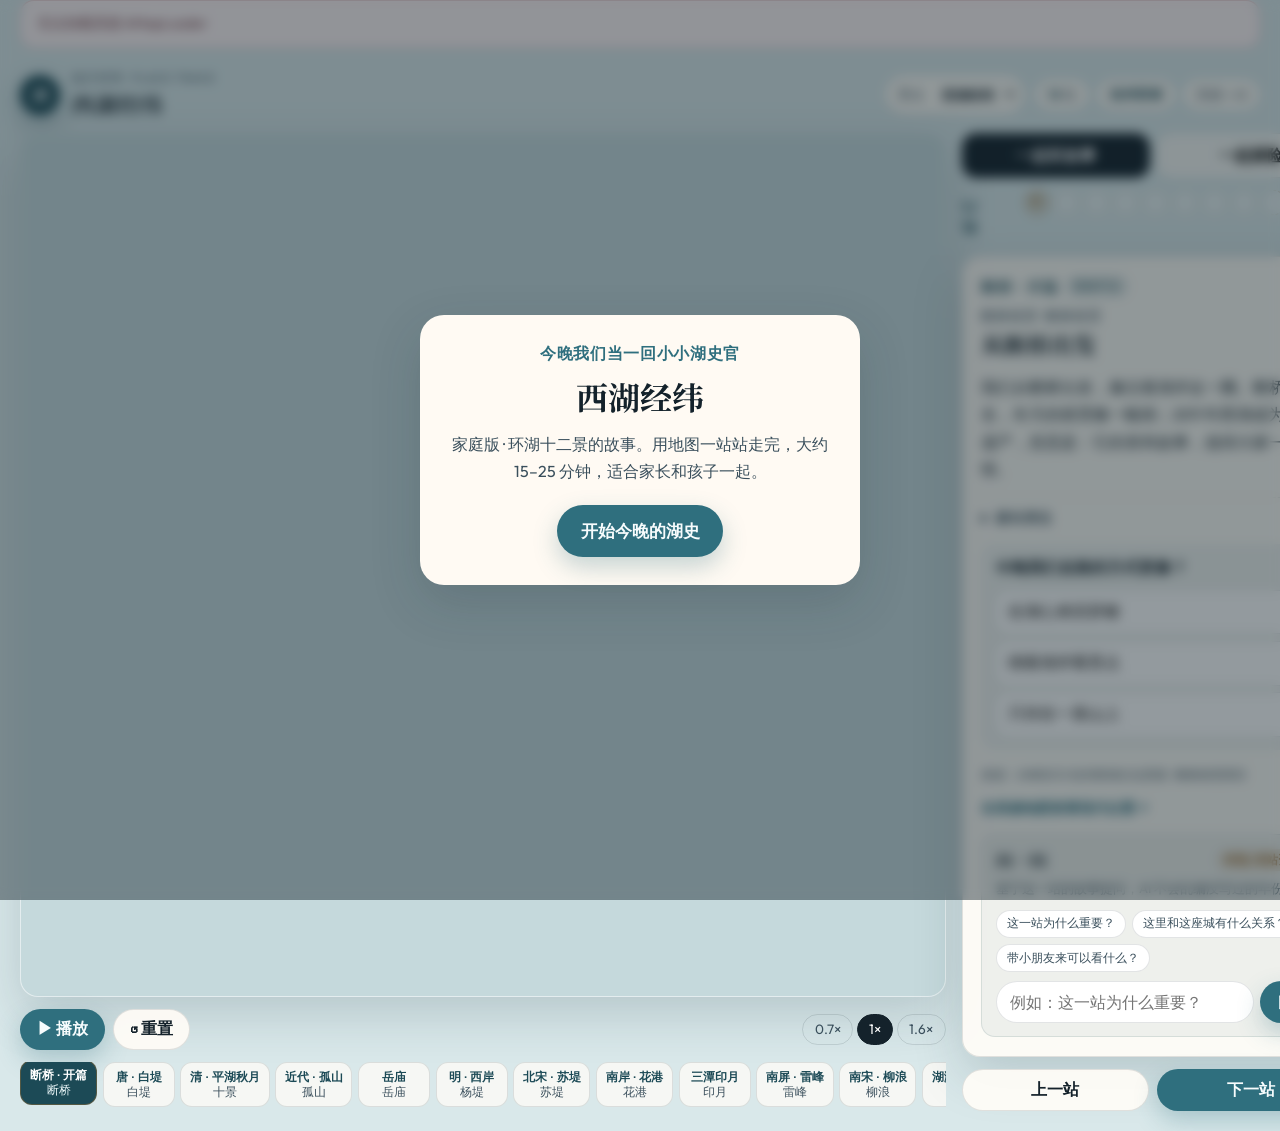
==== demo/index.html @ b4fd6616 "init" ====
<!DOCTYPE html>
<html lang="zh-CN">
<head>
  <meta charset="UTF-8" />
  <meta name="viewport" content="width=device-width, initial-scale=1, viewport-fit=cover" />
  <title>西湖经纬 · 家庭版</title>
  <link rel="preconnect" href="https://fonts.googleapis.com" />
  <link rel="preconnect" href="https://fonts.gstatic.com" crossorigin />
  <link href="https://fonts.googleapis.com/css2?family=Noto+Serif+SC:wght@500;700&family=Outfit:wght@400;500;600;700&display=swap" rel="stylesheet" />
  <link rel="stylesheet" href="./styles.css" />
</head>
<body>
  <div class="atmosphere" aria-hidden="true"></div>
  <div class="map-banner hidden" id="mapBanner" role="status"></div>

  <header class="topbar">
    <div class="brand">
      <span class="brand-mark">湖</span>
      <div>
        <p class="brand-kicker" id="brandKicker">地方经纬 · Place Trace</p>
        <h1 id="brandTitle">西湖经纬</h1>
      </div>
    </div>
    <div class="top-actions">
      <label class="pack-switch">
        <span>景点</span>
        <select id="packSelect" aria-label="切换景点内容包"></select>
      </label>
      <div class="top-stats" id="topStats"></div>
    </div>
  </header>

  <main class="layout">
    <section class="map-panel">
      <div id="map" role="application" aria-label="西湖历史地图"></div>
      <div class="map-controls">
        <button type="button" class="btn primary" id="btnPlay">▶ 播放湖史</button>
        <button type="button" class="btn" id="btnReset">↺ 重置</button>
        <div class="speed" role="group" aria-label="播放速度">
          <button type="button" class="chip" data-speed="0.7">0.7×</button>
          <button type="button" class="chip active" data-speed="1">1×</button>
          <button type="button" class="chip" data-speed="1.6">1.6×</button>
        </div>
      </div>
      <div class="timeline" id="timeline" aria-label="时间轴"></div>
    </section>

    <aside class="story-panel">
      <div class="mode-row">
        <button type="button" class="mode active" data-mode="listen">一起听故事</button>
        <button type="button" class="mode" data-mode="explore">一起探险</button>
      </div>

      <div class="progress-row">
        <span id="progressText">1 / 12</span>
        <div class="stamps" id="stamps" aria-label="足迹章"></div>
      </div>

      <article class="card" id="storyCard">
        <div class="meta">
          <span class="year" id="stopYear">—</span>
          <span class="badge" id="stopConfidence">—</span>
        </div>
        <p class="place" id="stopPlace">—</p>
        <h2 id="stopTitle">加载中…</h2>
        <p class="person" id="stopPerson" hidden></p>
        <p class="kid" id="stopKid"></p>
        <details class="parent-note">
          <summary>家长旁注</summary>
          <p id="stopParent"></p>
        </details>

        <div class="quiz" id="quizBox">
          <p class="quiz-q" id="quizQ"></p>
          <div class="quiz-options" id="quizOptions"></div>
          <p class="quiz-feedback" id="quizFeedback" hidden></p>
        </div>

        <p class="sources" id="stopSources"></p>
        <a class="amap-link" id="amapLink" href="#" target="_blank" rel="noopener">在高德地图查看现代位置 ↗</a>

        <section class="ask-box" aria-label="问一问">
          <div class="ask-head">
            <h3>问一问</h3>
            <span class="ask-tag" id="askTag">AI · 本站资料</span>
          </div>
          <p class="ask-hint">基于这一站的故事提问，AI 不会乱编没写过的年份。</p>
          <div class="ask-chips" id="askChips"></div>
          <div class="ask-row">
            <input id="askInput" type="text" maxlength="120" placeholder="例如：这一站为什么重要？" autocomplete="off" />
            <button type="button" class="btn primary" id="btnAsk">问</button>
          </div>
          <div class="ask-answer hidden" id="askAnswer" role="status"></div>
        </section>
      </article>

      <div class="nav-row">
        <button type="button" class="btn" id="btnPrev">上一站</button>
        <button type="button" class="btn primary" id="btnNext">下一站</button>
      </div>
    </aside>
  </main>

  <div class="overlay" id="startOverlay">
    <div class="overlay-card">
      <p class="eyebrow" id="overlayEyebrow">今晚我们当一回小小湖史官</p>
      <h2 id="overlayTitle">西湖经纬</h2>
      <p class="overlay-desc" id="overlayDesc">从湖的成形到世界遗产，用地图播放一座湖的故事。大约 20 分钟，适合家长和孩子一起。</p>
      <button type="button" class="btn primary lg" id="btnStart">开始今晚的湖史</button>
    </div>
  </div>

  <div class="overlay hidden" id="endOverlay">
    <div class="overlay-card end-card" id="shareCard">
      <p class="eyebrow">今晚我们走过的路</p>
      <h2>西湖 · 家庭足迹</h2>
      <ul id="endList"></ul>
      <p class="end-note" id="endNote"></p>
      <div class="nav-row">
        <button type="button" class="btn primary" id="btnReplay">再走一遍</button>
        <button type="button" class="btn" id="btnCloseEnd">回到地图</button>
      </div>
    </div>
  </div>

  <script src="./amap-config.js"></script>
  <script src="./ai-config.js"></script>
  <script src="./packs.js"></script>
  <script src="./ai.js"></script>
  <script src="./app.js"></script>
</body>
</html>
---- demo/styles.css ----
:root {
  --ink: #14222b;
  --ink-soft: #3a4f5c;
  --water: #2f6f7e;
  --water-deep: #1c4a56;
  --mist: #e7f1f3;
  --paper: rgba(255, 252, 247, 0.92);
  --lotus: #b85a62;
  --stamp: #9a6b2f;
  --line: rgba(20, 34, 43, 0.12);
  --shadow: 0 18px 50px rgba(20, 50, 60, 0.18);
  --radius: 18px;
  --font-display: "Noto Serif SC", "Songti SC", serif;
  --font-ui: "Outfit", "PingFang SC", sans-serif;
}

* {
  box-sizing: border-box;
}

html,
body {
  margin: 0;
  min-height: 100%;
  color: var(--ink);
  font-family: var(--font-ui);
  background: #d9e8ea;
}

body {
  overflow-x: hidden;
}

.atmosphere {
  position: fixed;
  inset: 0;
  z-index: -1;
  background:
    radial-gradient(1200px 600px at 10% -10%, rgba(255, 255, 255, 0.75), transparent 55%),
    radial-gradient(900px 500px at 90% 0%, rgba(47, 111, 126, 0.22), transparent 50%),
    linear-gradient(165deg, #cfe3e6 0%, #e8f0f2 42%, #d4e4c8 100%);
  animation: drift 18s ease-in-out infinite alternate;
}

@keyframes drift {
  from { filter: hue-rotate(0deg); }
  to { filter: hue-rotate(8deg); }
}

.topbar {
  display: flex;
  align-items: center;
  justify-content: space-between;
  gap: 1rem;
  padding: 0.9rem 1.25rem;
}

.brand {
  display: flex;
  align-items: center;
  gap: 0.75rem;
}

.brand-mark {
  width: 2.5rem;
  height: 2.5rem;
  border-radius: 50%;
  display: grid;
  place-items: center;
  background: var(--water-deep);
  color: #f5fbfc;
  font-family: var(--font-display);
  font-weight: 700;
  box-shadow: 0 8px 24px rgba(28, 74, 86, 0.35);
}

.brand-kicker {
  margin: 0;
  font-size: 0.72rem;
  letter-spacing: 0.08em;
  text-transform: uppercase;
  color: var(--ink-soft);
}

.brand h1 {
  margin: 0.1rem 0 0;
  font-family: var(--font-display);
  font-size: 1.35rem;
  font-weight: 700;
  letter-spacing: 0.04em;
}

.top-stats {
  display: flex;
  gap: 0.5rem;
  flex-wrap: wrap;
  justify-content: flex-end;
}

.stat {
  background: var(--paper);
  border: 1px solid var(--line);
  border-radius: 999px;
  padding: 0.35rem 0.75rem;
  font-size: 0.8rem;
  color: var(--ink-soft);
}

.stat strong {
  color: var(--water-deep);
  font-weight: 700;
}

.layout {
  display: grid;
  grid-template-columns: 1.35fr 0.9fr;
  gap: 1rem;
  padding: 0 1.25rem 1.25rem;
  min-height: calc(100vh - 5rem);
}

.map-panel,
.story-panel {
  min-height: 0;
}

.map-panel {
  display: flex;
  flex-direction: column;
  gap: 0.75rem;
}

#map {
  flex: 1;
  min-height: 420px;
  border-radius: var(--radius);
  overflow: hidden;
  box-shadow: var(--shadow);
  border: 1px solid rgba(255, 255, 255, 0.55);
}

.map-controls {
  display: flex;
  flex-wrap: wrap;
  gap: 0.5rem;
  align-items: center;
}

.btn {
  appearance: none;
  border: 1px solid var(--line);
  background: var(--paper);
  color: var(--ink);
  border-radius: 999px;
  padding: 0.55rem 1rem;
  font: inherit;
  font-weight: 600;
  cursor: pointer;
  transition: transform 0.15s ease, background 0.15s ease, box-shadow 0.15s ease;
}

.btn:hover {
  transform: translateY(-1px);
}

.btn.primary {
  background: var(--water);
  border-color: transparent;
  color: #f7fcfd;
  box-shadow: 0 10px 24px rgba(47, 111, 126, 0.28);
}

.btn.lg {
  padding: 0.85rem 1.4rem;
  font-size: 1.05rem;
}

.chip {
  border: 1px solid var(--line);
  background: transparent;
  border-radius: 999px;
  padding: 0.35rem 0.7rem;
  font: inherit;
  font-size: 0.85rem;
  cursor: pointer;
  color: var(--ink-soft);
}

.chip.active {
  background: var(--ink);
  color: #fff;
  border-color: var(--ink);
}

.speed {
  display: flex;
  gap: 0.25rem;
  margin-left: auto;
}

.timeline {
  display: flex;
  gap: 0.35rem;
  overflow-x: auto;
  padding-bottom: 0.25rem;
  scrollbar-width: thin;
}

.tick {
  flex: 0 0 auto;
  border: 1px solid var(--line);
  background: rgba(255, 252, 247, 0.75);
  border-radius: 12px;
  padding: 0.4rem 0.55rem;
  font-size: 0.72rem;
  color: var(--ink-soft);
  cursor: pointer;
  min-width: 4.5rem;
  text-align: center;
  transition: background 0.2s ease, color 0.2s ease, transform 0.2s ease;
}

.tick .t-year {
  display: block;
  font-weight: 700;
  color: var(--water-deep);
}

.tick.active {
  background: var(--water-deep);
  color: #eaf6f8;
  transform: translateY(-2px);
}

.tick.active .t-year {
  color: #fff;
}

.tick.done {
  border-color: rgba(154, 107, 47, 0.45);
}

.story-panel {
  display: flex;
  flex-direction: column;
  gap: 0.75rem;
}

.mode-row {
  display: grid;
  grid-template-columns: 1fr 1fr;
  gap: 0.4rem;
}

.mode {
  border: 1px solid var(--line);
  background: rgba(255, 252, 247, 0.7);
  border-radius: 14px;
  padding: 0.65rem 0.5rem;
  font: inherit;
  font-weight: 600;
  cursor: pointer;
}

.mode.active {
  background: var(--ink);
  color: #fff;
  border-color: var(--ink);
}

.progress-row {
  display: flex;
  align-items: center;
  justify-content: space-between;
  gap: 0.75rem;
}

#progressText {
  font-weight: 700;
  color: var(--water-deep);
}

.stamps {
  display: flex;
  flex-wrap: wrap;
  gap: 0.3rem;
  justify-content: flex-end;
}

.stamp {
  width: 1.55rem;
  height: 1.55rem;
  border-radius: 50%;
  border: 1.5px dashed rgba(154, 107, 47, 0.35);
  color: transparent;
  font-size: 0.55rem;
  display: grid;
  place-items: center;
  background: rgba(255, 255, 255, 0.35);
  transition: all 0.35s ease;
}

.stamp.got {
  border-style: solid;
  border-color: var(--stamp);
  color: var(--stamp);
  background: rgba(154, 107, 47, 0.1);
  font-weight: 700;
  animation: pop 0.45s ease;
}

@keyframes pop {
  0% { transform: scale(0.6); }
  60% { transform: scale(1.15); }
  100% { transform: scale(1); }
}

.card {
  flex: 1;
  background: var(--paper);
  border: 1px solid var(--line);
  border-radius: var(--radius);
  padding: 1.1rem 1.15rem 1.2rem;
  box-shadow: var(--shadow);
  overflow: auto;
  animation: fadeUp 0.45s ease;
}

@keyframes fadeUp {
  from { opacity: 0; transform: translateY(8px); }
  to { opacity: 1; transform: translateY(0); }
}

.meta {
  display: flex;
  gap: 0.45rem;
  flex-wrap: wrap;
  align-items: center;
}

.year {
  font-family: var(--font-display);
  font-weight: 700;
  color: var(--water-deep);
}

.badge {
  font-size: 0.72rem;
  padding: 0.2rem 0.5rem;
  border-radius: 999px;
  background: rgba(47, 111, 126, 0.12);
  color: var(--water-deep);
}

.place {
  margin: 0.55rem 0 0.2rem;
  color: var(--ink-soft);
  font-size: 0.9rem;
}

.card h2 {
  margin: 0;
  font-family: var(--font-display);
  font-size: 1.45rem;
  line-height: 1.35;
}

.person {
  margin: 0.45rem 0 0;
  color: var(--lotus);
  font-weight: 600;
  font-size: 0.92rem;
}

.kid {
  margin: 0.85rem 0 0;
  line-height: 1.75;
  font-size: 0.98rem;
}

.parent-note {
  margin-top: 0.85rem;
  border-top: 1px dashed var(--line);
  padding-top: 0.65rem;
}

.parent-note summary {
  cursor: pointer;
  color: var(--ink-soft);
  font-weight: 600;
  font-size: 0.88rem;
}

.parent-note p {
  margin: 0.5rem 0 0;
  color: var(--ink-soft);
  line-height: 1.65;
  font-size: 0.9rem;
}

.quiz {
  margin-top: 1rem;
  padding: 0.85rem;
  border-radius: 14px;
  background: rgba(47, 111, 126, 0.06);
}

.quiz-q {
  margin: 0 0 0.65rem;
  font-weight: 700;
}

.quiz-options {
  display: grid;
  gap: 0.4rem;
}

.quiz-options button {
  text-align: left;
  border: 1px solid var(--line);
  background: #fff;
  border-radius: 12px;
  padding: 0.65rem 0.75rem;
  font: inherit;
  cursor: pointer;
}

.quiz-options button:hover {
  border-color: var(--water);
}

.quiz-options button.correct {
  background: rgba(47, 111, 126, 0.15);
  border-color: var(--water);
}

.quiz-options button.wrong {
  background: rgba(184, 90, 98, 0.12);
  border-color: var(--lotus);
}

.quiz-feedback {
  margin: 0.55rem 0 0;
  font-size: 0.88rem;
  color: var(--water-deep);
}

.sources {
  margin: 1rem 0 0;
  font-size: 0.78rem;
  color: var(--ink-soft);
  line-height: 1.5;
}

.nav-row {
  display: flex;
  gap: 0.5rem;
}

.nav-row .btn {
  flex: 1;
}

.overlay {
  position: fixed;
  inset: 0;
  background: rgba(16, 32, 40, 0.45);
  backdrop-filter: blur(6px);
  display: grid;
  place-items: center;
  padding: 1rem;
  z-index: 20;
}

.overlay.hidden {
  display: none;
}

.overlay-card {
  width: min(440px, 100%);
  background: #fffaf3;
  border-radius: 24px;
  padding: 1.75rem 1.5rem;
  box-shadow: var(--shadow);
  text-align: center;
  animation: fadeUp 0.5s ease;
}

.eyebrow {
  margin: 0;
  color: var(--water);
  font-weight: 700;
  letter-spacing: 0.04em;
}

.overlay-card h2 {
  margin: 0.5rem 0 0.75rem;
  font-family: var(--font-display);
  font-size: 2rem;
}

.overlay-desc {
  margin: 0 0 1.25rem;
  color: var(--ink-soft);
  line-height: 1.7;
}

.end-card {
  text-align: left;
}

.end-card h2 {
  text-align: left;
}

#endList {
  margin: 0.75rem 0;
  padding-left: 1.1rem;
  color: var(--ink-soft);
  line-height: 1.7;
}

.end-note {
  color: var(--stamp);
  font-weight: 600;
}

.map-banner {
  margin: 0 1.25rem 0.5rem;
  padding: 0.75rem 1rem;
  border-radius: 14px;
  background: rgba(255, 252, 247, 0.95);
  border: 1px solid var(--line);
  color: var(--ink-soft);
  font-size: 0.88rem;
  line-height: 1.55;
}

.map-banner.error {
  border-color: rgba(184, 90, 98, 0.35);
  background: rgba(255, 245, 245, 0.96);
  color: #6b3038;
}

.map-banner.hidden {
  display: none;
}

.map-banner a {
  color: var(--water-deep);
}

.map-banner code {
  font-size: 0.84em;
  padding: 0.1em 0.35em;
  border-radius: 6px;
  background: rgba(20, 34, 43, 0.06);
}

.amap-link {
  display: inline-block;
  margin-top: 0.85rem;
  color: var(--water);
  font-weight: 600;
  font-size: 0.9rem;
  text-decoration: none;
}

.amap-link:hover {
  text-decoration: underline;
}

#map {
  background: #c5d9dc;
}

.marker-dot {
  width: 16px;
  height: 16px;
  border-radius: 50%;
  background: var(--water);
  border: 2px solid #fff;
  box-shadow: 0 0 0 4px rgba(47, 111, 126, 0.25);
  cursor: pointer;
  transition: transform 0.2s ease, background 0.2s ease, box-shadow 0.2s ease;
}

.marker-dot.active {
  background: var(--lotus);
  box-shadow: 0 0 0 6px rgba(184, 90, 98, 0.28);
  transform: scale(1.2);
}

.top-actions {
  display: flex;
  flex-wrap: wrap;
  gap: 0.65rem;
  align-items: center;
  justify-content: flex-end;
}

.pack-switch {
  display: inline-flex;
  align-items: center;
  gap: 0.4rem;
  font-size: 0.82rem;
  color: var(--ink-soft);
  background: var(--paper);
  border: 1px solid var(--line);
  border-radius: 999px;
  padding: 0.25rem 0.35rem 0.25rem 0.75rem;
}

.pack-switch select {
  border: none;
  background: transparent;
  font: inherit;
  font-weight: 600;
  color: var(--ink);
  padding: 0.35rem 0.5rem;
  border-radius: 999px;
  cursor: pointer;
  max-width: 9.5rem;
}

.ask-box {
  margin-top: 1rem;
  padding: 0.85rem;
  border-radius: 14px;
  background: rgba(28, 74, 86, 0.06);
  border: 1px solid rgba(28, 74, 86, 0.12);
}

.ask-head {
  display: flex;
  align-items: center;
  justify-content: space-between;
  gap: 0.5rem;
}

.ask-head h3 {
  margin: 0;
  font-family: var(--font-display);
  font-size: 1.05rem;
}

.ask-tag {
  font-size: 0.72rem;
  font-weight: 700;
  color: var(--water-deep);
  background: rgba(47, 111, 126, 0.12);
  border-radius: 999px;
  padding: 0.2rem 0.55rem;
}

.ask-tag.local {
  color: var(--stamp);
  background: rgba(154, 107, 47, 0.12);
}

.ask-hint {
  margin: 0.45rem 0 0.65rem;
  font-size: 0.82rem;
  color: var(--ink-soft);
  line-height: 1.5;
}

.ask-chips {
  display: flex;
  flex-wrap: wrap;
  gap: 0.35rem;
  margin-bottom: 0.55rem;
}

.ask-chips button {
  border: 1px solid var(--line);
  background: #fff;
  border-radius: 999px;
  padding: 0.3rem 0.65rem;
  font: inherit;
  font-size: 0.78rem;
  cursor: pointer;
  color: var(--ink-soft);
}

.ask-chips button:hover {
  border-color: var(--water);
  color: var(--water-deep);
}

.ask-row {
  display: flex;
  gap: 0.4rem;
}

.ask-row input {
  flex: 1;
  min-width: 0;
  border: 1px solid var(--line);
  border-radius: 999px;
  padding: 0.55rem 0.85rem;
  font: inherit;
  background: #fff;
}

.ask-row .btn {
  flex: 0 0 auto;
  min-width: 3.2rem;
}

.ask-answer {
  margin-top: 0.65rem;
  padding: 0.7rem 0.8rem;
  border-radius: 12px;
  background: #fff;
  border: 1px solid var(--line);
  line-height: 1.65;
  font-size: 0.92rem;
  white-space: pre-wrap;
}

.ask-answer.hidden {
  display: none;
}

.ask-answer.loading {
  color: var(--ink-soft);
}

@media (max-width: 960px) {
  .layout {
    grid-template-columns: 1fr;
  }

  #map {
    min-height: 320px;
  }

  .speed {
    margin-left: 0;
  }
}
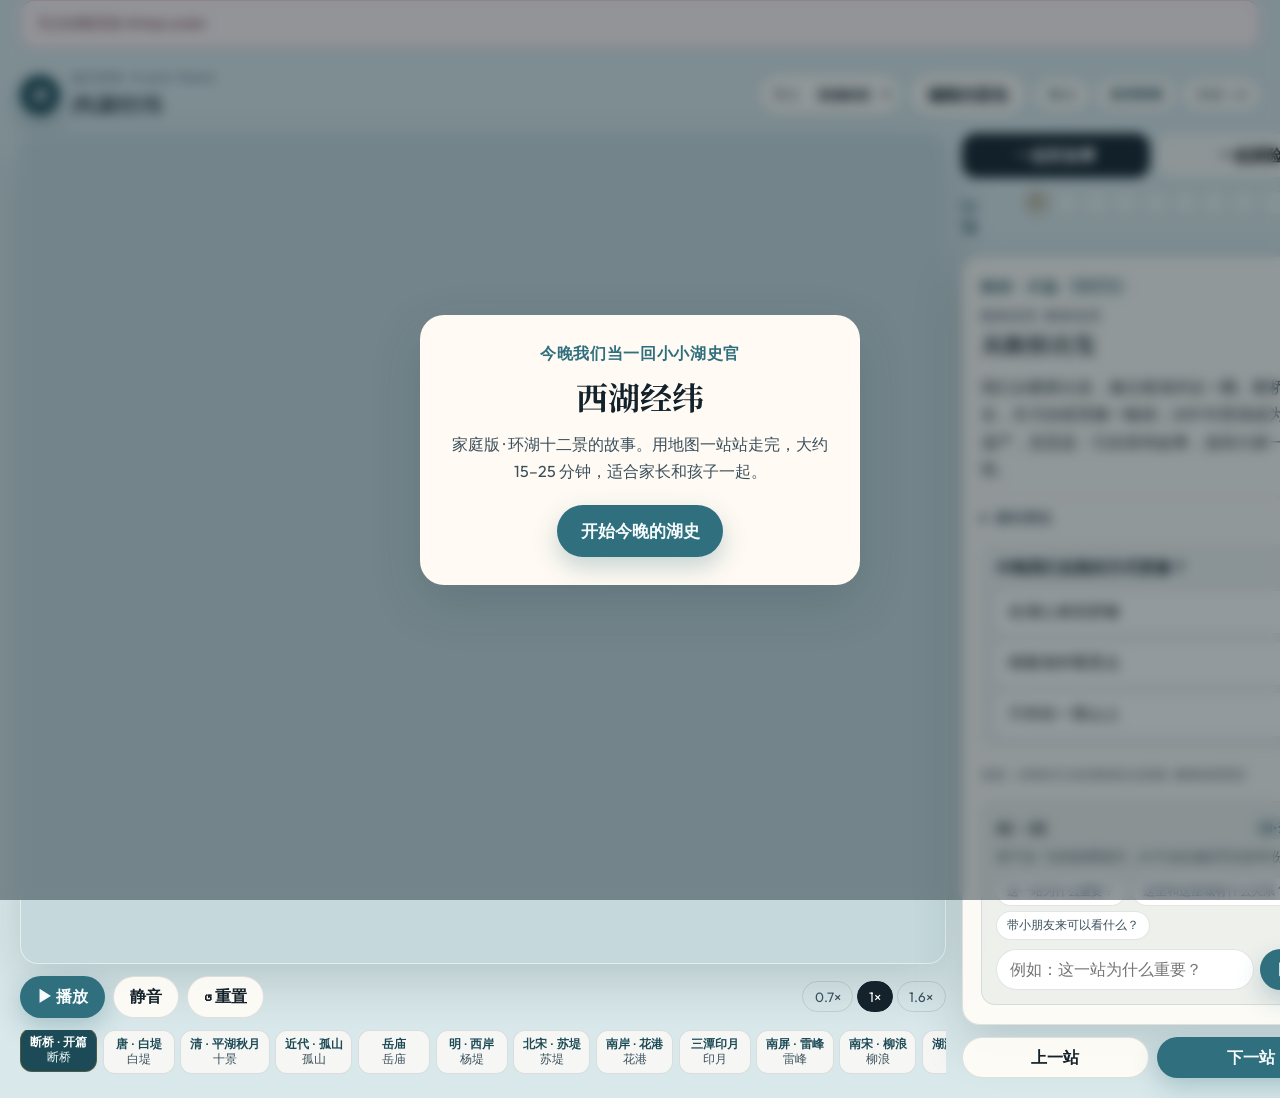
==== commit a7873d77: "更新" ====
--- a/demo/index.html
+++ b/demo/index.html
@@ -26,6 +26,7 @@
         <span>景点</span>
         <select id="packSelect" aria-label="切换景点内容包"></select>
       </label>
+      <a class="btn" href="./editor.html">编辑内容包</a>
       <div class="top-stats" id="topStats"></div>
     </div>
   </header>
@@ -35,6 +36,7 @@
       <div id="map" role="application" aria-label="西湖历史地图"></div>
       <div class="map-controls">
         <button type="button" class="btn primary" id="btnPlay">▶ 播放湖史</button>
+        <button type="button" class="btn" id="btnVoice" aria-pressed="false" title="语音播报开关">静音</button>
         <button type="button" class="btn" id="btnReset">↺ 重置</button>
         <div class="speed" role="group" aria-label="播放速度">
           <button type="button" class="chip" data-speed="0.7">0.7×</button>
@@ -77,7 +79,6 @@
         </div>
 
         <p class="sources" id="stopSources"></p>
-        <a class="amap-link" id="amapLink" href="#" target="_blank" rel="noopener">在高德地图查看现代位置 ↗</a>
 
         <section class="ask-box" aria-label="问一问">
           <div class="ask-head">
--- a/demo/styles.css
+++ b/demo/styles.css
@@ -170,6 +170,11 @@
   box-shadow: 0 10px 24px rgba(47, 111, 126, 0.28);
 }
 
+.btn.voice-off {
+  background: rgba(20, 34, 43, 0.06);
+  color: var(--ink-soft);
+}
+
 .btn.lg {
   padding: 0.85rem 1.4rem;
   font-size: 1.05rem;
@@ -557,19 +562,6 @@
   background: rgba(20, 34, 43, 0.06);
 }
 
-.amap-link {
-  display: inline-block;
-  margin-top: 0.85rem;
-  color: var(--water);
-  font-weight: 600;
-  font-size: 0.9rem;
-  text-decoration: none;
-}
-
-.amap-link:hover {
-  text-decoration: underline;
-}
-
 #map {
   background: #c5d9dc;
 }
